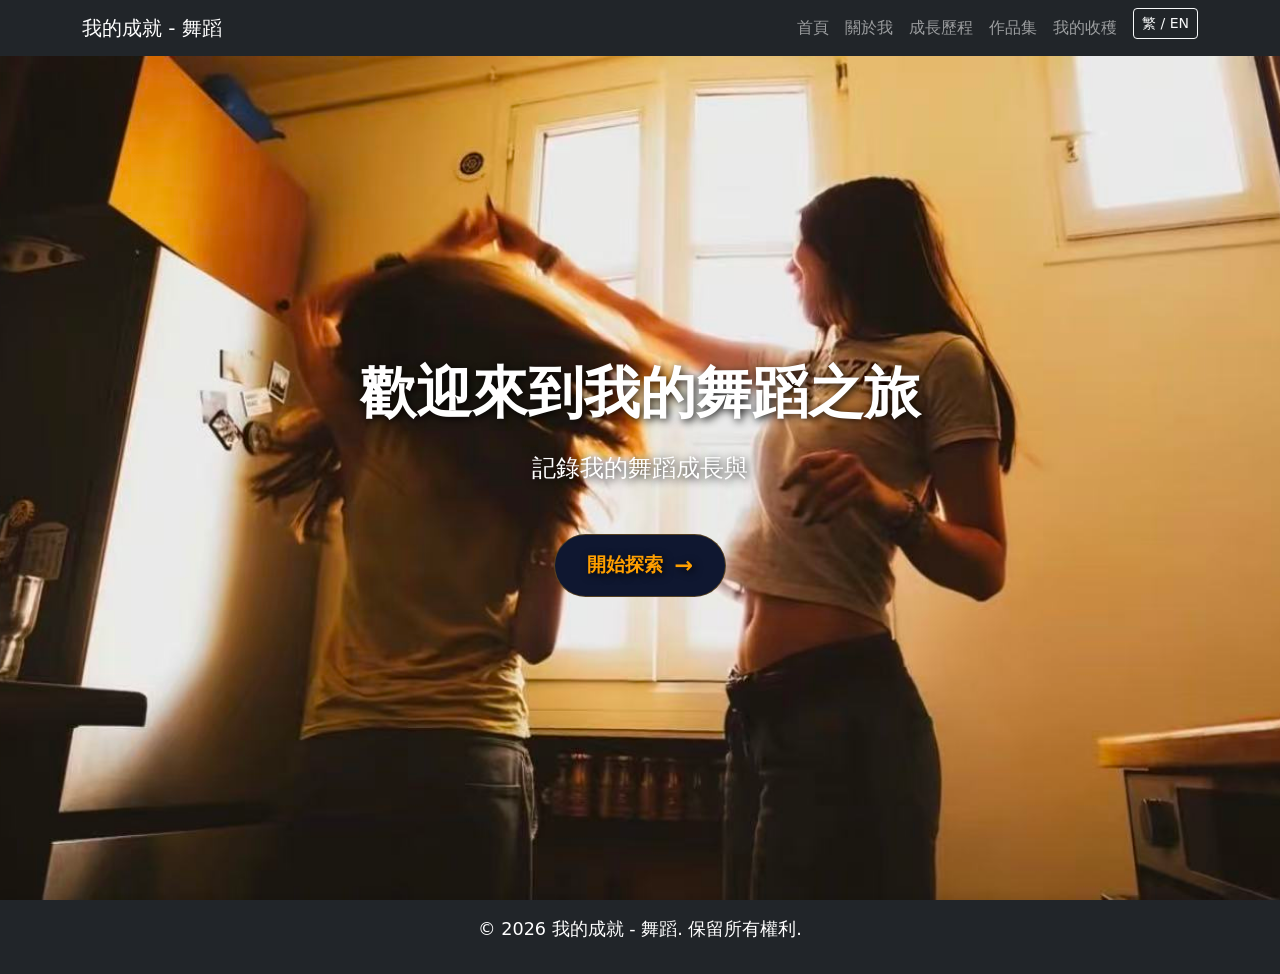
==== index.html @ e116ed2f "Add files via upload" ====
<!DOCTYPE html>
<html lang="zh-Hant">
<head>
    <meta charset="UTF-8">
    <meta name="viewport" content="width=device-width, initial-scale=1.0">
    <title>
        <span class="lang-tc">我的成就 - 舞蹈</span>
        <span class="lang-en" style="display:none;">My Achievement - Dance Portfolio</span>
    </title>
    <link href="https://cdn.jsdelivr.net/npm/bootstrap@5.3.0/dist/css/bootstrap.min.css" rel="stylesheet">
    <link rel="stylesheet" href="/custom-style.css">
    <style>
        /* 仅添加背景占满样式，不修改其他 */
        html, body {
            margin: 0 !important;
            padding: 0 !important;
            height: 100%;
        }
        main {
            background-size: cover !important;
            background-position: center !important;
            background-repeat: no-repeat !important;
            min-height: calc(100vh - 56px) !important;
            margin: 0 !important;
            padding: 0 !important;
        }
        footer {
            margin: 0 !important;
        }
    </style>
</head>
<body>

<!-- 导航栏 -->
<header>
  <nav class="navbar navbar-expand-lg navbar-dark bg-dark">
    <div class="container">
      <a class="navbar-brand" href=" ">
        <span class="lang-tc">我的成就 - 舞蹈</span>
        <span class="lang-en" style="display:none;">My Achievement - Dance</span>
      </a >
      <button class="navbar-toggler" type="button" data-bs-toggle="collapse" data-bs-target="#navbarNav">
        <span class="navbar-toggler-icon"></span>
      </button>
      <div class="collapse navbar-collapse" id="navbarNav">
        <ul class="navbar-nav ms-auto">
          <li class="nav-item">
            <a class="nav-link" href="/index .html">
              <span class="lang-tc">首頁</span>
              <span class="lang-en" style="display:none;">Home</span>
            </a >
          </li>
          <li class="nav-item">
            <a class="nav-link" href="/about .html">
              <span class="lang-tc">關於我</span>
              <span class="lang-en" style="display:none;">About Me</span>
            </a >
          </li>
          <li class="nav-item">
            <a class="nav-link" href="/journey .html">
              <span class="lang-tc">成長歷程</span>
              <span class="lang-en" style="display:none;">Journey</span>
            </a >
          </li>
          <li class="nav-item">
            <a class="nav-link" href="/portfolio .html">
              <span class="lang-tc">作品集</span>
              <span class="lang-en" style="display:none;">Portfolio</span>
            </a >
          </li>
          <li class="nav-item">
            <a class="nav-link" href="/my harvest.html">
              <span class="lang-tc">我的收穫</span>
              <span class="lang-en" style="display:none;">My Harvest</span>
            </a >
          </li>
          <li class="nav-item">
            <button class="btn btn-sm btn-outline-light ms-2" id="langToggle">繁 / EN</button>
          </li>
        </ul>
      </div>
    </div>
  </nav>
</header>

<main style="
  background: url('../images/封面.jpg') center/cover no-repeat;
  display: flex;
  align-items: center;
  justify-content: center;
  color: #ffffff;
  text-shadow: 2px 2px 8px rgba(0, 0, 0, 0.9);
  background-color: #f0f0f0;
">
    <div class="container text-center py-5">
        <h1 class="display-4 fw-bold">
            <span class="lang-tc">歡迎來到我的舞蹈之旅</span>
            <span class="lang-en" style="display:none;">Welcome to My Dance Journey</span>
        </h1>
        <p class="mt-4 fs-4">
            <span class="lang-tc">記錄我的舞蹈成長與</span>
            <span class="lang-en" style="display:none;">Record My Dance Growth </span>
        </p >
         <!-- 开始探索按钮 → 深蓝色框 + 橙色文字箭头 -->
        <div class="mt-5">
            <a href="/about .html" class="d-inline-block text-decoration-none">
                <div style="
                    display: inline-flex;
                    align-items: center;
                    gap: 12px;
                    background-color: #0f1730;
                    padding: 14px 32px;
                    border-radius: 50px;
                    border: 1px solid rgba(255, 165, 0, 0.3);
                    font-size: 1.2rem;
                    font-weight: 600;
                    color: #ff9f00;
                    transition: all 0.3s ease;
                "
                onmouseover="this.style.transform='translateY(-4px)';this.style.boxShadow='0 8px 20px rgba(0,0,0,0.3)';"
                onmouseout="this.style.transform='';this.style.boxShadow='';">
                    <span class="lang-tc">開始探索</span>
                    <span class="lang-en" style="display:none;">Explore</span>
                    <span style="font-size: 1.4rem;">→</span>
                </div>
            </a >
        </div>
    </div>
</main>
    </div>
</main>

<footer class="bg-dark text-white py-3 mt-0">
    <div class="container text-center">
        <p>
            <span class="lang-tc">&copy; 2026 我的成就 - 舞蹈. 保留所有權利.</span>
            <span class="lang-en" style="display:none;">&copy; 2026 My Achievement - Dance Portfolio. All rights reserved.</span>
        </p >
    </div>
</footer>

<script src="https://cdn.jsdelivr.net/npm/bootstrap@5.3.0/dist/js/bootstrap.bundle.min.js"></script>

<!-- 双语切换 JS 已整合在这里 -->
<script>
const langToggle = document.getElementById('langToggle');

window.addEventListener('DOMContentLoaded', () => {
  const savedLang = localStorage.getItem('lang') || 'tc';
  setLang(savedLang);
});

langToggle.addEventListener('click', () => {
  const current = localStorage.getItem('lang') || 'tc';
  const newLang = current === 'tc' ? 'en' : 'tc';
  setLang(newLang);
});

function setLang(lang) {
  if (lang === 'en') {
    document.querySelectorAll('.lang-tc').forEach(el => el.style.display = 'none');
    document.querySelectorAll('.lang-en').forEach(el => el.style.display = 'inline');
    langToggle.textContent = 'EN / 繁';
    document.documentElement.lang = 'en';
  } else {
    document.querySelectorAll('.lang-en').forEach(el => el.style.display = 'none');
    document.querySelectorAll('.lang-tc').forEach(el => el.style.display = 'inline');
    langToggle.textContent = '繁 / EN';
    document.documentElement.lang = 'zh-Hant';
  }
  localStorage.setItem('lang', lang);
}
</script>

</body>
</html>
---- custom-style.css ----
/* 全局基础 */
body {
  font-family: system-ui, -apple-system, "PingFang SC", "Microsoft YaHei", sans-serif;
  background: #0f1730;
  color: #e6e6e6;
  margin: 0;
  padding: 0;
  overflow-x: hidden;
  -webkit-font-smoothing: antialiased;
}

/* 统一内容卡片 */
.content-card {
  background: rgba(25, 35, 65, 0.92);
  backdrop-filter: blur(8px);
  padding: 60px 40px;
  border-radius: 30px;
  box-shadow: 0 15px 40px rgba(0, 0, 0, 0.25);
  max-width: 1100px;
  width: 100%;
  margin: 0 auto;
  border: 1px solid rgba(255, 165, 0, 0.15);
}

/* 统一页面标题 */
.page-title {
  font-size: 3.5rem;
  font-weight: 900;
  margin-bottom: 50px;
  background: linear-gradient(135deg, #ff9f00, #ff6b00);
  -webkit-background-clip: text;
  -webkit-text-fill-color: transparent;
  background-clip: text;
  letter-spacing: 2px;
  text-align: center;
}

/* 统一内容区域高度 */
.portfolio-container,
.about-container,
.harvest-container,
.journey-container {
  min-height: 85vh;
  padding: 40px 15px;
}

/* 按钮组：保证永远居中 */
.btn-group-vertical {
  width: 100%;
  display: flex;
  flex-direction: column;
  align-items: center;
  gap: 24px;
}

/* 统一按钮样式 */
.art-btn {
  width: 100%;
  max-width: 600px;
  padding: 22px 48px;
  font-size: 1.4rem;
  font-weight: 600;
  border-radius: 60px;
  border: none;
  color: #fff;
  background: linear-gradient(135deg, #1a2345, #2b3663);
  display: flex;
  align-items: center;
  justify-content: center;
  gap: 16px;
  box-shadow: 0 10px 25px rgba(0, 0, 0, 0.2);
  transition: all 0.4s cubic-bezier(0.34, 1.56, 0.64, 1);
  cursor: pointer;
}
.art-btn:hover {
  transform: translateY(-6px);
  box-shadow: 0 16px 30px rgba(0, 0, 0, 0.3);
  color: #ffcc80;
}

/* 折叠卡片 */
.collapse-card {
  width: 100%;
  max-width: 900px;
  background: rgba(255,255,255,0.05);
  border-radius: 20px;
  padding: 32px;
  margin-top: 16px;
  border: 1px solid rgba(255,160,0,0.1);
  box-shadow: 0 8px 20px rgba(0,0,0,0.2);
}
.collapse-title {
  font-size: 1.8rem;
  font-weight: bold;
  color: #ff9f00;
  margin-bottom: 24px;
  text-align: center;
}

/* 头像 */
.avatar-img {
  width: 100%;
  height: auto;
  min-height: 380px;
  object-fit: cover;
  border-radius: 16px;
  border: 2px solid #ff9f00;
  box-shadow: 0 8px 20px rgba(0,0,0,0.2);
  transition: transform 0.3s ease;
}
.avatar-img:hover {
  transform: scale(1.02);
}

/* 文字 */
.name-text {
  font-size: 1.5rem;
  font-weight: bold;
  margin-bottom: 16px;
}
.orange-text {
  color: #ff9f00;
}
.intro-text {
  font-size: 1.1rem;
  line-height: 1.8;
}

/* 折叠面板通用 */
.harvest-item, .journey-item, .collapse-item {
  background: linear-gradient(135deg, #1a2345, #2b3663);
  border-radius: 20px;
  overflow: hidden;
  margin-bottom: 16px;
  box-shadow: 0 8px 20px rgba(0,0,0,0.2);
  border: 1px solid rgba(255, 159, 0, 0.2);
}
.harvest-header, .journey-header, .collapse-header {
  padding: 20px 30px;
  cursor: pointer;
  display: flex;
  justify-content: space-between;
  align-items: center;
  font-size: 1.4rem;
  font-weight: 600;
  color: #ff9f00;
  transition: background 0.3s;
}
.harvest-header:hover, .journey-header:hover, .collapse-header:hover {
  background: rgba(255, 159, 0, 0.1);
}
.harvest-header::after, .journey-header::after, .collapse-header::after {
  content: "▼";
  font-size: 1.2rem;
  color: #ff9f00;
  transition: transform 0.3s;
}
.harvest-header[aria-expanded="true"]::after,
.journey-header[aria-expanded="true"]::after,
.collapse-header[aria-expanded="true"]::after {
  transform: rotate(180deg);
}
.harvest-body, .journey-body, .collapse-body {
  padding: 0 30px 25px;
  font-size: 1.1rem;
  line-height: 1.8;
}

/* 视频卡片 */
.video-section {
  margin-bottom: 60px;
}
.section-title {
  font-size: 1.8rem;
  color: #ff9f00;
  margin-bottom: 25px;
  padding-bottom: 10px;
  border-bottom: 2px solid rgba(255, 159, 0, 0.3);
}
.video-card {
  background: linear-gradient(135deg, #1a2345, #2b3663);
  border-radius: 20px;
  overflow: hidden;
  box-shadow: 0 8px 20px rgba(0,0,0,0.2);
  margin-bottom: 25px;
  border: 1px solid rgba(255, 159, 0, 0.2);
}
.video-placeholder {
  background: #121830;
  height: 380px;
  display: flex;
  align-items: center;
  justify-content: center;
  transition: 0.3s;
}
.video-placeholder:hover {
  background: #161d40;
  transform: translateY(-5px);
}
.video-icon {
  font-size: 4rem;
  color: rgba(255, 159, 0, 0.7);
}
.video-desc {
  padding: 20px;
  text-align: center;
}
.video-title {
  font-size: 1.2rem;
  color: #fff;
}
.video-subtitle {
  font-size: 1rem;
  color: #ffcc80;
}
.bilibili-link {
  color: #ff9f00;
  margin-top: 8px;
}
.bilibili-link:hover {
  color: #ff6b00;
}

/* 页脚 */
footer {
  background: #212529;
  color: #fff;
  padding: 25px 0;
  text-align: center;
  font-size: 1.1rem;
  box-shadow: 0 -2px 10px rgba(0,0,0,0.1);
}

/* 响应式 */
@media (max-width: 768px) {
  .content-card {
    padding: 40px 20px;
  }
  .page-title {
    font-size: 2.5rem;
  }
  .art-btn {
    padding: 18px 32px;
    font-size: 1.2rem;
  }
  .collapse-card {
    padding: 24px 20px;
  }
  .avatar-img {
    min-height: 300px;
  }
  .harvest-header, .journey-header, .collapse-header {
    padding: 18px 20px;
    font-size: 1.2rem;
  }
}

@media (max-width: 576px) {
  .page-title {
    font-size: 2rem;
  }
}
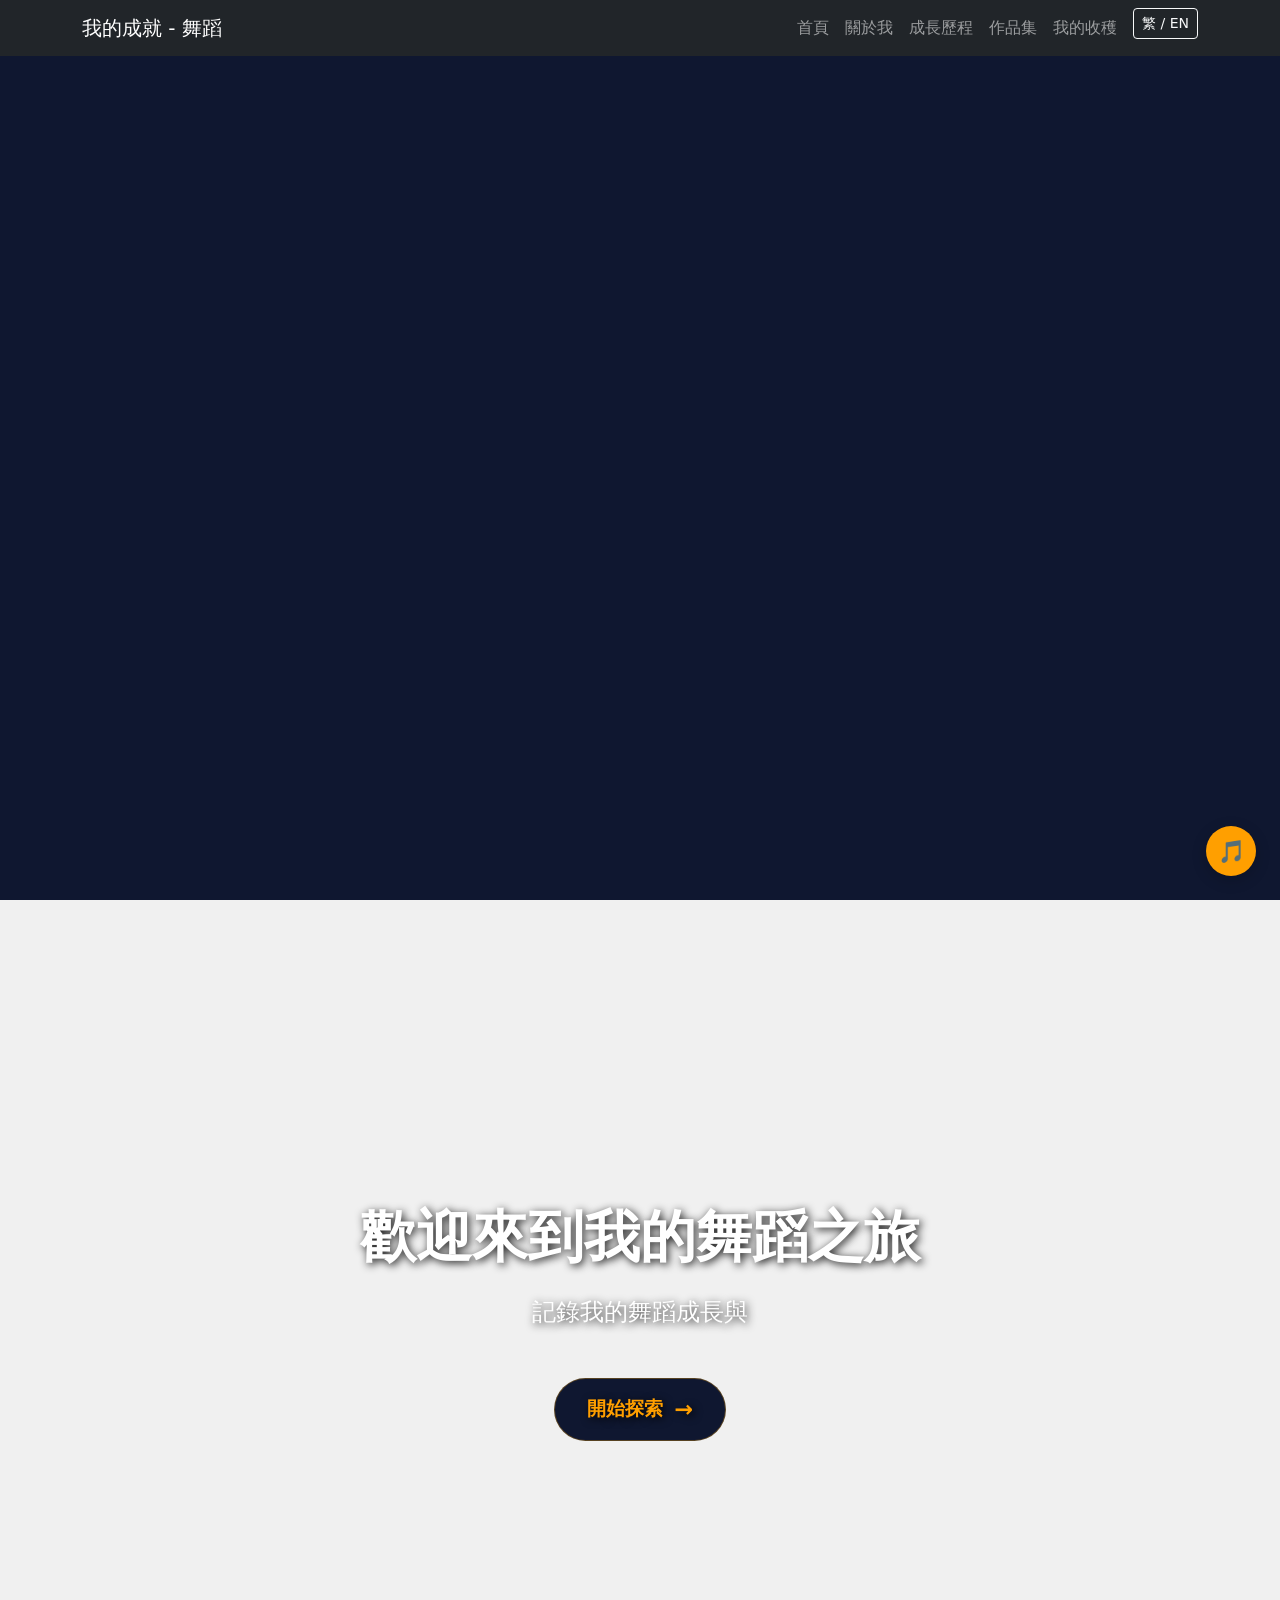
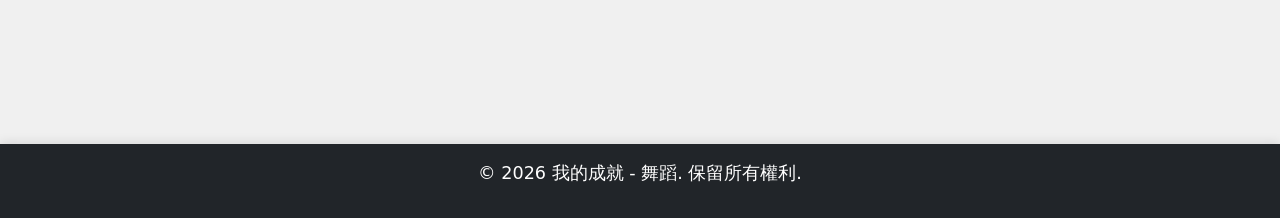
==== commit a88f5c3b: "Add files via upload" ====
--- a/index.html
+++ b/index.html
@@ -8,7 +8,7 @@
         <span class="lang-en" style="display:none;">My Achievement - Dance Portfolio</span>
     </title>
     <link href="https://cdn.jsdelivr.net/npm/bootstrap@5.3.0/dist/css/bootstrap.min.css" rel="stylesheet">
-    <link rel="stylesheet" href="/custom-style.css">
+    <link rel="stylesheet" href="custom-style.css">
     <style>
         /* 仅添加背景占满样式，不修改其他 */
         html, body {
@@ -35,7 +35,7 @@
 <header>
   <nav class="navbar navbar-expand-lg navbar-dark bg-dark">
     <div class="container">
-      <a class="navbar-brand" href=" ">
+      <a class="navbar-brand" href="index.html">
         <span class="lang-tc">我的成就 - 舞蹈</span>
         <span class="lang-en" style="display:none;">My Achievement - Dance</span>
       </a >
@@ -45,31 +45,31 @@
       <div class="collapse navbar-collapse" id="navbarNav">
         <ul class="navbar-nav ms-auto">
           <li class="nav-item">
-            <a class="nav-link" href="/index .html">
+            <a class="nav-link" href="index.html">
               <span class="lang-tc">首頁</span>
               <span class="lang-en" style="display:none;">Home</span>
             </a >
           </li>
           <li class="nav-item">
-            <a class="nav-link" href="/about .html">
+            <a class="nav-link" href="about.html">
               <span class="lang-tc">關於我</span>
               <span class="lang-en" style="display:none;">About Me</span>
             </a >
           </li>
           <li class="nav-item">
-            <a class="nav-link" href="/journey .html">
+            <a class="nav-link" href="journey.html">
               <span class="lang-tc">成長歷程</span>
               <span class="lang-en" style="display:none;">Journey</span>
             </a >
           </li>
           <li class="nav-item">
-            <a class="nav-link" href="/portfolio .html">
+            <a class="nav-link" href="portfolio.html">
               <span class="lang-tc">作品集</span>
               <span class="lang-en" style="display:none;">Portfolio</span>
             </a >
           </li>
           <li class="nav-item">
-            <a class="nav-link" href="/my harvest.html">
+            <a class="nav-link" href="my-harvest.html">
               <span class="lang-tc">我的收穫</span>
               <span class="lang-en" style="display:none;">My Harvest</span>
             </a >
@@ -81,10 +81,12 @@
       </div>
     </div>
   </nav>
+  <main id="content">
+  </main>
 </header>
 
 <main style="
-  background: url('../images/封面.jpg') center/cover no-repeat;
+  background: url('images/封面.jpg') center/cover no-repeat;
   display: flex;
   align-items: center;
   justify-content: center;
@@ -103,7 +105,7 @@
         </p >
          <!-- 开始探索按钮 → 深蓝色框 + 橙色文字箭头 -->
         <div class="mt-5">
-            <a href="/about .html" class="d-inline-block text-decoration-none">
+            <a href="about.html" class="d-inline-block text-decoration-none">
                 <div style="
                     display: inline-flex;
                     align-items: center;
@@ -125,8 +127,6 @@
                 </div>
             </a >
         </div>
-    </div>
-</main>
     </div>
 </main>
 
@@ -171,6 +171,6 @@
   localStorage.setItem('lang', lang);
 }
 </script>
-
+<script src="script.js"></script>
 </body>
 </html>
--- a/custom-style.css
+++ b/custom-style.css
@@ -259,4 +259,134 @@
   .page-title {
     font-size: 2rem;
   }
+}
+/* 舞台聚光灯效果 */
+#spotlight {
+  position: fixed;
+  width: 350px;
+  height: 350px;
+  background: radial-gradient(circle, rgba(255,255,255,0.12), transparent 60%);
+  pointer-events: none;
+  z-index: 998;
+  transition: transform 0.1s ease;
+  mix-blend-mode: overlay;
+}
+/* 滚动淡入上浮 */
+.fade-in {
+  opacity: 0;
+  transform: translateY(24px);
+  transition: opacity 0.8s ease, transform 0.8s ease;
+}
+.fade-in.visible {
+  opacity: 1;
+  transform: translateY(0);
+}
+.page-title {
+  animation: titleFloat 3s ease-in-out infinite;
+}
+@keyframes titleFloat {
+  0%,100% { transform: translateY(0); }
+  50% { transform: translateY(-5px); }
+}
+/* 可拖动圆形音乐按钮 */
+#musicFloatBtn {
+  position: fixed;
+  bottom: 24px;
+  right: 24px;
+  width: 50px;
+  height: 50px;
+  border-radius: 50%;
+  background: #ff9f00;
+  color: #fff;
+  border: none;
+  font-size: 22px;
+  display: flex;
+  align-items: center;
+  justify-content: center;
+  cursor: grab;
+  z-index: 9999;
+  box-shadow: 0 4px 15px rgba(0,0,0,0.2);
+  user-select: none;
+  transition: transform 0.2s ease;
+}
+#musicFloatBtn:active {
+  cursor: grabbing;
+  transform: scale(0.96);
+}
+#musicFloatBtn.playing {
+  background: #ff6b00;
+}
+
+/* 弹出专辑介绍面板 */
+.music-panel {
+  position: fixed;
+  width: 260px;
+  background: #1a2345;
+  color: #fff;
+  border-radius: 16px;
+  padding: 16px;
+  box-shadow: 0 8px 24px rgba(0,0,0,0.3);
+  z-index: 9998;
+  backdrop-filter: blur(10px);
+  border: 1px solid rgba(255,159,0,0.2);
+  display: none;
+}
+.music-panel.show {
+  display: block;
+}
+.music-panel h5 {
+  color: #ff9f00;
+  margin: 0 0 8px;
+  font-size: 16px;
+}
+.music-panel p {
+  margin: 0;
+  font-size: 14px;
+  line-height: 1.5;
+  color: #eee;
+}
+#musicFloatBtn {
+  position: fixed;
+  bottom: 24px;
+  right: 24px;
+  width: 50px;
+  height: 50px;
+  border-radius: 50%;
+  background: #ff9f00;
+  color: #fff;
+  border: none;
+  font-size: 22px;
+  display: flex;
+  align-items: center;
+  justify-content: center;
+  cursor: grab;
+  z-index: 9999;
+  box-shadow: 0 4px 15px rgba(0,0,0,0.2);
+  transition: transform 0.2s;
+}
+#musicFloatBtn:active {
+  cursor: grabbing;
+  transform: scale(0.96);
+}
+#musicFloatBtn.playing {
+  background: #ff6b00;
+}
+
+.music-panel {
+  position: fixed;
+  width: 260px;
+  background: #1a2345;
+  color: #fff;
+  border-radius: 16px;
+  padding: 16px;
+  box-shadow: 0 8px 24px rgba(0,0,0,0.3);
+  z-index: 9998;
+  display: none;
+}
+.music-panel.show {
+  display: block;
+}
+.music-panel h5 {
+  color: #ff9f00;
+  margin: 0 0 8px;
 }
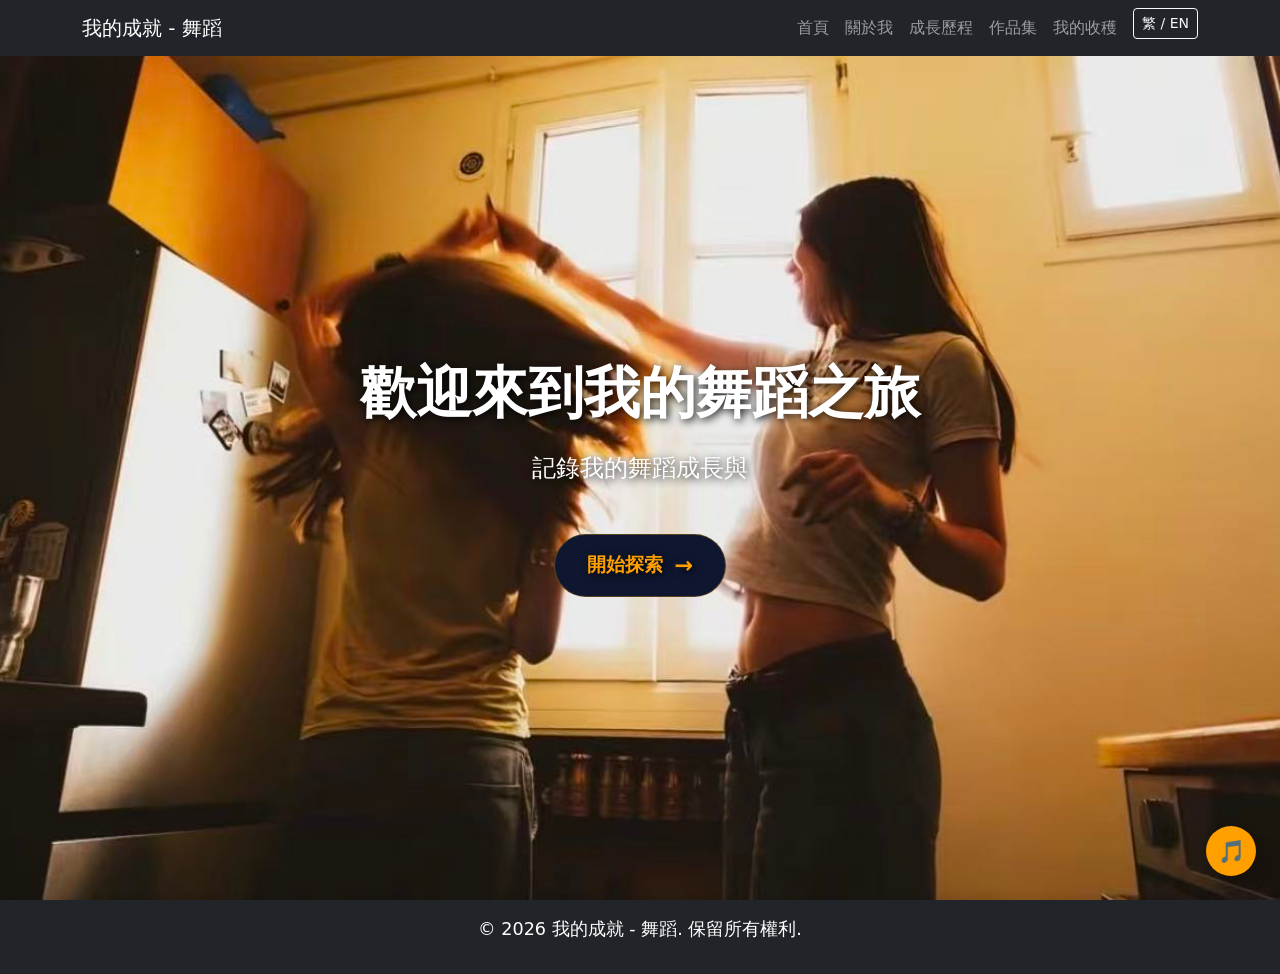
==== commit 36c8e5bf: "Add files via upload" ====
--- a/index.html
+++ b/index.html
@@ -81,8 +81,6 @@
       </div>
     </div>
   </nav>
-  <main id="content">
-  </main>
 </header>
 
 <main style="
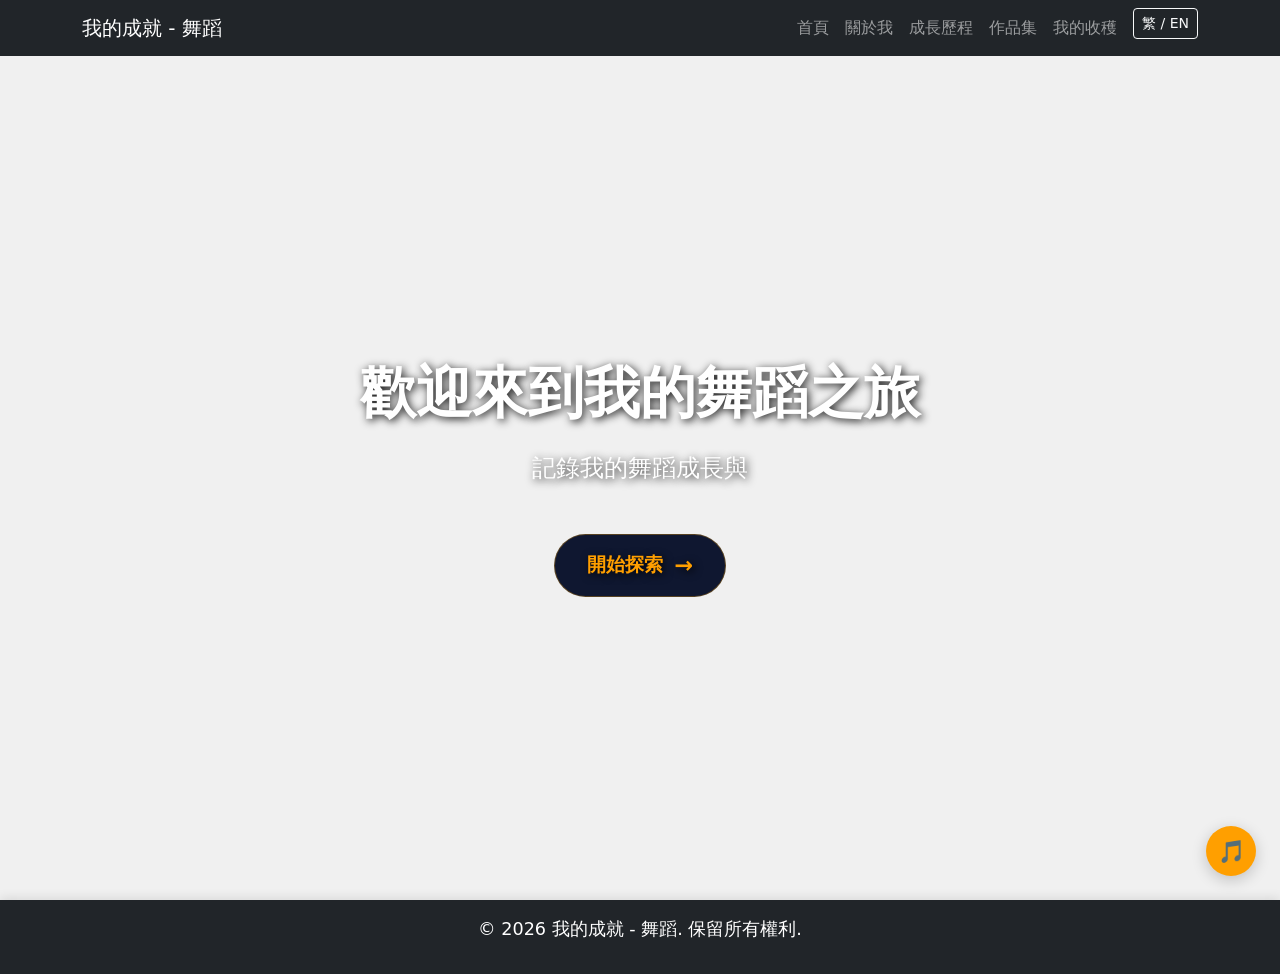
==== commit f9dcb4ab: "Add files via upload" ====
--- a/index.html
+++ b/index.html
@@ -10,7 +10,6 @@
     <link href="https://cdn.jsdelivr.net/npm/bootstrap@5.3.0/dist/css/bootstrap.min.css" rel="stylesheet">
     <link rel="stylesheet" href="custom-style.css">
     <style>
-        /* 仅添加背景占满样式，不修改其他 */
         html, body {
             margin: 0 !important;
             padding: 0 !important;
